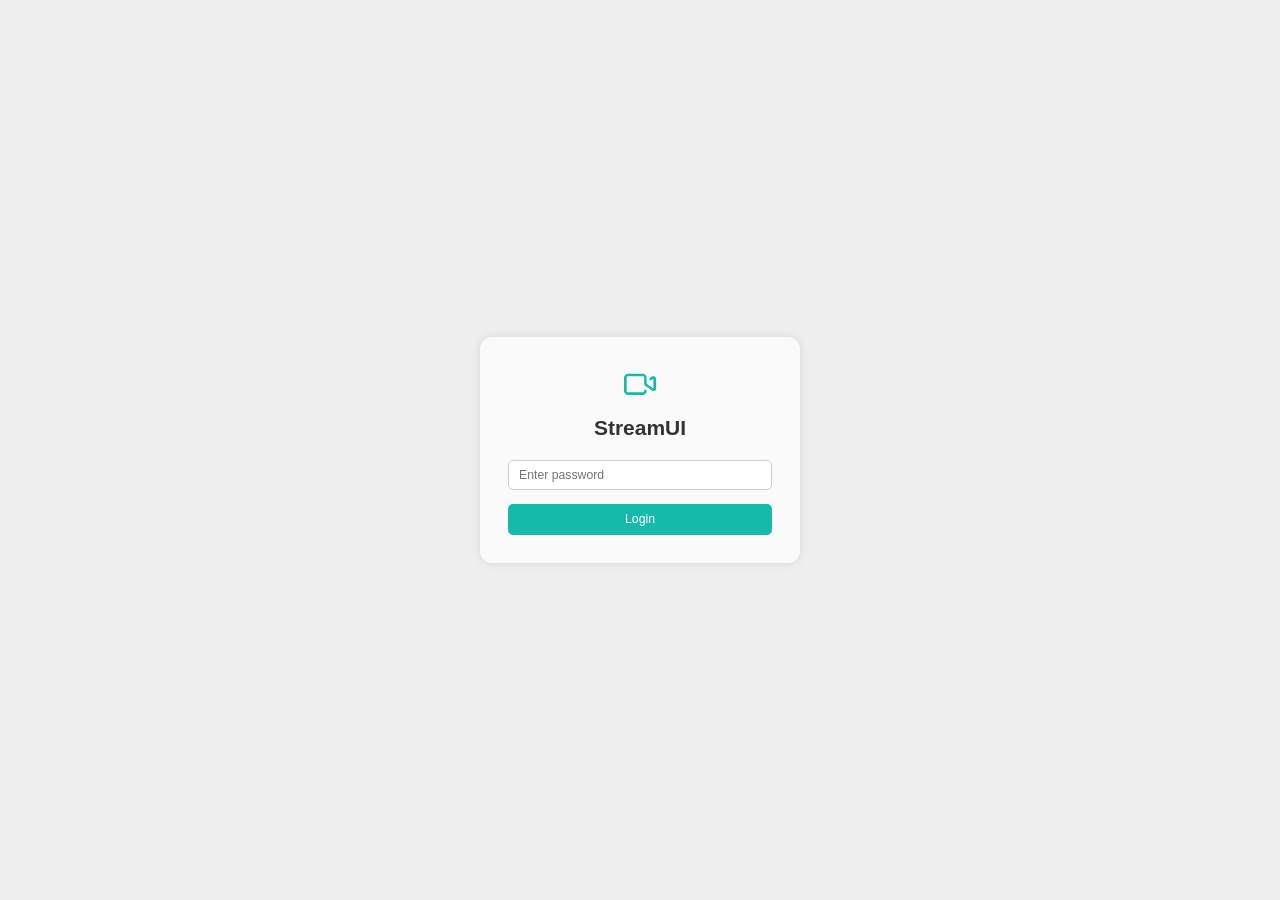
==== frontend/index.html @ 40c8f873 "vibecode frontend + backend v1.0.0" ====
<!DOCTYPE html>
<html lang="en">
<head>
  <meta charset="UTF-8" />
  <title>StreamUI</title>
  <meta name="viewport" content="width=device-width, initial-scale=1, maximum-scale=1" />
  <link href="./assets/logo.svg" rel="icon" type="image/svg" />
  <link href="./css/app.css" rel="stylesheet" />
</head>
<body>
  <div id="app"></div>

  <script>
    (function checkLoginStatus() {
      const loginTimeStr = localStorage.getItem('loginTime');
      if (!loginTimeStr) { window.location.href = 'login.html'; return; }
      const diffInDays = Math.ceil((Date.now() - parseInt(loginTimeStr)) / (24 * 60 * 60 * 1000));
      if (diffInDays > 3) { localStorage.removeItem('loginTime'); window.location.href = 'login.html'; }
    })();
  </script>

  <script src="./assets/vue.global.prod.js"></script>
  <script src="./assets/echarts.min.js"></script>

  <!-- App shell (shared components, helpers, Vue destructures) -->
  <script src="./js/app.js"></script>

  <!-- Page components (loaded after app.js whose globals they use) -->
  <script src="./js/pages/dashboard.js"></script>
  <script src="./js/pages/pull-streams.js"></script>
  <script src="./js/pages/push-streams.js"></script>
  <script src="./js/pages/video-wall.js"></script>
  <script src="./js/pages/playback.js"></script>
  <script src="./js/pages/settings.js"></script>

  <script>
    const app = Vue.createApp(StreamUIApp);
    app.component('AppToast', AppToast);
    app.component('AppConfirm', AppConfirm);
    app.component('AppModal', AppModal);
    app.component('AppTable', AppTable);
    app.component('AppTabs', AppTabs);
    app.component('AppSwitch', AppSwitch);
    app.component('AppTree', AppTree);
    app.component('PageDashboard', PageDashboard);
    app.component('PagePullStreams', PagePullStreams);
    app.component('PagePushStreams', PagePushStreams);
    app.component('PageVideoWall', PageVideoWall);
    app.component('PagePlayback', PagePlayback);
    app.component('PageSettings', PageSettings);
    app.mount('#app');
  </script>
</body>
</html>
---- frontend/css/app.css ----
/* ============================================================
   StreamUI – app.css
   Replaces Layui CSS. Pure custom styles for the admin layout.
   ============================================================ */

:root {
  --sidebar-w: 200px;
  --sidebar-bg: #2f363c;
  --header-h: 50px;
  --header-bg: #fafafa;
  --body-bg: #eee;
  --card-bg: #fff;
  --card-radius: 8px;
  --accent: #16baaa;
  --accent-hover: #13a89a;
  --danger: #ff5722;
  --danger-hover: #e64a19;
  --text: #333;
  --text-muted: #888;
  --border: #e0e0e0;
  --input-border: #ccc;
  --shadow: 0 1px 4px rgba(0,0,0,.08);
  --radius: 5px;
  --transition: .25s ease;
}

*, *::before, *::after { box-sizing: border-box; margin: 0; padding: 0; }

html, body { height: 100%; font-family: -apple-system, BlinkMacSystemFont, "Segoe UI", Roboto, "Helvetica Neue", Arial, sans-serif; font-size: 14px; color: var(--text); background: var(--body-bg); }

a { color: var(--accent); text-decoration: none; }
a:hover { text-decoration: underline; }

/* ── Layout ───────────────────────────────────────────────── */

.layout { display: flex; height: 100vh; overflow: hidden; }

.sidebar {
  width: var(--sidebar-w); min-width: var(--sidebar-w);
  background: var(--sidebar-bg); color: #c2c2c2;
  display: flex; flex-direction: column;
  transition: width var(--transition), min-width var(--transition);
  overflow: hidden; z-index: 20;
}
.sidebar.collapsed { --sidebar-w: 54px; }

.sidebar-logo {
  height: var(--header-h); display: flex; align-items: center; justify-content: center; gap: 8px;
  font-size: 1.25rem; font-weight: 600; white-space: nowrap; padding: 0 12px;
}
.sidebar-logo img { height: 22px; }
.sidebar.collapsed .sidebar-logo .logo-text { display: none; }
.sidebar:not(.collapsed) .sidebar-logo .logo-icon-only { display: none; }

.sidebar-nav { flex: 1; overflow-y: auto; padding: 8px 0; }
.sidebar-nav a {
  display: flex; align-items: center; gap: 14px;
  padding: 10px 20px; color: #c2c2c2; white-space: nowrap;
  transition: background var(--transition);
  text-decoration: none; font-size: .95rem;
}
.sidebar-nav a:hover { background: rgba(255,255,255,.08); }
.sidebar-nav a.active { background: rgba(255,255,255,.12); color: #fff; }
.sidebar-nav .nav-icon { font-size: 1.1rem; width: 20px; text-align: center; flex-shrink: 0; }
.sidebar.collapsed .sidebar-nav .nav-label { display: none; }

.main-area { flex: 1; display: flex; flex-direction: column; overflow: hidden; }

.header {
  height: var(--header-h); background: var(--header-bg);
  border-bottom: 1px solid var(--border);
  display: flex; align-items: center; padding: 0 16px; gap: 8px; flex-shrink: 0;
}
.header-btn {
  background: none; border: none; cursor: pointer; font-size: 1.2rem;
  color: #23292e; padding: 6px 8px; border-radius: var(--radius);
}
.header-btn:hover { background: rgba(0,0,0,.06); }
.header-spacer { flex: 1; }

.page-body { flex: 1; overflow-y: auto; padding: 16px; }

/* ── Card ─────────────────────────────────────────────────── */

.card { background: var(--card-bg); border-radius: var(--card-radius); box-shadow: var(--shadow); margin-bottom: 16px; }
.card-header { padding: 12px 16px; font-weight: 600; border-bottom: 1px solid var(--border); }
.card-body { padding: 16px; }

/* ── Buttons ──────────────────────────────────────────────── */

.btn {
  display: inline-flex; align-items: center; gap: 6px;
  padding: 7px 16px; border: none; border-radius: var(--radius);
  font-size: .875rem; font-weight: 500; cursor: pointer;
  transition: background var(--transition), opacity var(--transition);
  white-space: nowrap; line-height: 1.4;
}
.btn:disabled { opacity: .5; cursor: not-allowed; }

.btn-primary { background: var(--accent); color: #fff; }
.btn-primary:hover:not(:disabled) { background: var(--accent-hover); }

.btn-danger { background: var(--danger); color: #fff; }
.btn-danger:hover:not(:disabled) { background: var(--danger-hover); }

.btn-secondary { background: #fff; color: var(--text); border: 1px solid var(--border); }
.btn-secondary:hover:not(:disabled) { background: #f5f5f5; }

.btn-sm { padding: 4px 10px; font-size: .8rem; }

.btn-group { display: inline-flex; gap: 0; }
.btn-group .btn { border-radius: 0; }
.btn-group .btn:first-child { border-radius: var(--radius) 0 0 var(--radius); }
.btn-group .btn:last-child { border-radius: 0 var(--radius) var(--radius) 0; }

/* ── Forms ────────────────────────────────────────────────── */

.form-row { display: flex; align-items: center; gap: 12px; margin-bottom: 14px; flex-wrap: wrap; }
.form-label { min-width: 130px; font-weight: 500; text-align: right; flex-shrink: 0; }
.form-field { flex: 1; min-width: 180px; }
.form-hint { font-size: .8rem; color: var(--text-muted); margin-top: 4px; }

.input, .select {
  width: 100%; padding: 7px 10px; border: 1px solid var(--input-border);
  border-radius: var(--radius); font-size: .875rem; background: #fff;
  transition: border-color var(--transition);
  outline: none;
}
.input:focus, .select:focus { border-color: var(--accent); }
.select { appearance: auto; }

/* ── Toggle switch ────────────────────────────────────────── */

.switch {
  position: relative; width: 38px; height: 20px;
  background: #ccc; border-radius: 14px; cursor: pointer;
  transition: background var(--transition); flex-shrink: 0;
}
.switch.on { background: var(--accent); }
.switch::after {
  content: ''; position: absolute; top: 2px; left: 2px;
  width: 16px; height: 16px; background: #fff;
  border-radius: 50%; box-shadow: 0 1px 3px rgba(0,0,0,.2);
  transition: transform var(--transition);
}
.switch.on::after { transform: translateX(18px); }

/* ── Tables ───────────────────────────────────────────────── */

.table-wrap { overflow-x: auto; }
table { width: 100%; border-collapse: collapse; }
thead th {
  background: #fafafa; padding: 10px 12px; text-align: center;
  font-weight: 600; font-size: .85rem; border-bottom: 2px solid var(--border);
  white-space: nowrap;
}
tbody td { padding: 9px 12px; text-align: center; border-bottom: 1px solid #f0f0f0; vertical-align: middle; }
tbody tr:hover { background: #f9f9f9; }

.pagination {
  display: flex; align-items: center; justify-content: flex-end;
  gap: 6px; padding: 12px 0; font-size: .85rem; color: var(--text-muted);
}
.pagination button {
  padding: 4px 10px; border: 1px solid var(--border); border-radius: var(--radius);
  background: #fff; cursor: pointer; font-size: .85rem;
}
.pagination button:hover:not(:disabled) { border-color: var(--accent); color: var(--accent); }
.pagination button:disabled { opacity: .4; cursor: not-allowed; }
.pagination .page-current {
  padding: 4px 10px; border: 1px solid var(--accent); border-radius: var(--radius);
  background: var(--accent); color: #fff; font-weight: 600;
}

/* ── Badge ────────────────────────────────────────────────── */

.badge {
  display: inline-block; padding: 2px 8px; border-radius: var(--radius);
  font-size: .8rem; font-weight: 500; color: #fff; white-space: nowrap;
}
.badge-blue { background: #31bdec; }
.badge-gray { background: #aaa; }
.badge-green { background: var(--accent); }
.badge-red { background: var(--danger); }

/* ── Modal / Dialog ───────────────────────────────────────── */

.modal-backdrop {
  position: fixed; inset: 0; background: rgba(0,0,0,.35);
  display: flex; align-items: center; justify-content: center; z-index: 1000;
}
.modal {
  background: var(--card-bg); border-radius: 10px; box-shadow: 0 8px 30px rgba(0,0,0,.18);
  min-width: 340px; max-width: 95vw; max-height: 95vh;
  display: flex; flex-direction: column; overflow: hidden;
}
.modal-title {
  padding: 12px 16px; font-weight: 600;
  background: #fafafa; border-bottom: 1px solid var(--border);
  display: flex; align-items: center; justify-content: space-between;
}
.modal-close {
  background: none; border: none; font-size: 1.2rem; cursor: pointer;
  color: #999; padding: 2px 6px; border-radius: var(--radius);
}
.modal-close:hover { background: #eee; color: #333; }
.modal-body { padding: 16px; overflow-y: auto; flex: 1; }
.modal-footer { padding: 12px 16px; border-top: 1px solid var(--border); display: flex; justify-content: flex-end; gap: 8px; }

/* full-height modal variant */
.modal.modal-full { width: 1000px; height: 95vh; }

/* ── Toast ────────────────────────────────────────────────── */

.toast-container {
  position: fixed; top: 16px; left: 50%; transform: translateX(-50%);
  z-index: 2000; display: flex; flex-direction: column; align-items: center; gap: 8px;
  pointer-events: none;
}
.toast {
  padding: 10px 22px; border-radius: var(--radius);
  background: #333; color: #fff; font-size: .9rem;
  box-shadow: 0 4px 12px rgba(0,0,0,.2);
  animation: toastIn .3s ease;
  pointer-events: auto;
}
.toast.success { background: #2e7d32; }
.toast.error { background: #c62828; }
.toast.warn { background: #e65100; }

@keyframes toastIn { from { opacity: 0; transform: translateY(-12px); } to { opacity: 1; transform: translateY(0); } }

/* ── Tabs ─────────────────────────────────────────────────── */

.tabs-header { display: flex; border-bottom: 2px solid var(--border); gap: 0; }
.tab-btn {
  padding: 8px 18px; border: none; background: none; cursor: pointer;
  font-size: .875rem; color: var(--text-muted); border-bottom: 2px solid transparent;
  margin-bottom: -2px; transition: color var(--transition), border-color var(--transition);
}
.tab-btn:hover { color: var(--text); }
.tab-btn.active { color: var(--accent); border-bottom-color: var(--accent); font-weight: 600; }
.tab-body { padding: 12px 0; }

/* ── Tree ─────────────────────────────────────────────────── */

.tree { list-style: none; padding: 0; }
.tree ul { list-style: none; padding-left: 20px; }
.tree li { padding: 4px 0; }
.tree-toggle { cursor: pointer; user-select: none; font-weight: 600; padding: 4px 6px; border-radius: var(--radius); }
.tree-toggle:hover { background: #f0f0f0; }
.tree-leaf {
  cursor: pointer; padding: 4px 8px; border-radius: var(--radius);
  transition: background var(--transition);
}
.tree-leaf:hover { background: #e8f5e9; }

/* ── Video ────────────────────────────────────────────────── */

.video-player {
  position: relative; background: #2f363c; display: flex;
  align-items: center; justify-content: center;
}
.video-player video { width: 100%; height: 100%; background: #2f363c; }
.video-status {
  position: absolute; top: 50%; left: 50%; transform: translate(-50%, -50%);
  color: #eee; font-weight: 500; font-size: 1rem;
}

/* ── Video wall ───────────────────────────────────────────── */

.vw-container { display: grid; gap: 0; background: #2f363c; }
.vw-container.layout-1 { grid-template: 1fr / 1fr; }
.vw-container.layout-4 { grid-template: 1fr 1fr / 1fr 1fr; }
.vw-container.layout-9 { grid-template: 1fr 1fr 1fr / 1fr 1fr 1fr; }

.vw-cell {
  position: relative; overflow: hidden; background: #2f363c;
}
.vw-cell video { width: 100%; height: 100%; background: #2f363c; border: 1px solid #444; display: block; }
.vw-cell .cell-status {
  position: absolute; inset: 0; display: flex; align-items: center; justify-content: center;
  color: #eee; font-size: .9rem; pointer-events: none;
}
.vw-cell .cell-btns {
  position: absolute; top: 8px; right: 8px;
  display: flex; flex-direction: column; gap: 6px;
  opacity: 0; transition: opacity .3s; z-index: 5;
}
.vw-cell:hover .cell-btns { opacity: 1; }

/* ── Playback timeline ────────────────────────────────────── */

.timeline-wrap { position: relative; height: 70px; margin: 24px 0; user-select: none; }
.timeline-track { position: absolute; left: 0; right: 0; top: 28px; height: 6px; background: #e0e0e0; border-radius: 3px; }
.timeline-segments { position: absolute; left: 0; right: 0; top: 28px; height: 6px; }
.timeline-segment { position: absolute; height: 100%; background: #4caf50; border-right: 1px solid rgba(255,255,255,.5); }
.timeline-segment:hover { background: #45a049; }
.timeline-labels { position: absolute; top: 46px; left: 0; right: 0; font-size: 11px; color: #666; }
.timeline-label { position: absolute; transform: translateX(-50%); }
.timeline-playhead {
  position: absolute; top: 18px; width: 2px; height: 36px;
  background: red; z-index: 10; transform: translateX(-50%); cursor: grab;
}
.timeline-playhead::after {
  content: '\25B6'; position: absolute; top: -12px; left: -6px; font-size: 14px; color: red;
}
.timeline-playhead.dragging { cursor: grabbing; }
.timeline-time {
  position: absolute; top: 0; font-size: 11px; color: #333;
  padding: 2px 5px; background: rgba(255,255,255,.85);
  border: 1px solid #ddd; border-radius: 3px; white-space: nowrap;
}

/* ── Toolbar row ──────────────────────────────────────────── */

.toolbar {
  display: flex; align-items: center; gap: 12px; flex-wrap: wrap;
  padding-bottom: 14px;
}
.toolbar-spacer { flex: 1; }

/* ── Search inline ────────────────────────────────────────── */
.input-inline { width: 180px; }

/* ── Status icon ──────────────────────────────────────────── */
.status-icon { width: 18px; height: 18px; vertical-align: middle; }

/* ── Misc ─────────────────────────────────────────────────── */
.text-center { text-align: center; }
.text-muted { color: var(--text-muted); }
.flex-center { display: flex; align-items: center; justify-content: center; }
.gap-8 { gap: 8px; }
.gap-16 { gap: 16px; }
.mt-8 { margin-top: 8px; }
.mt-16 { margin-top: 16px; }
.mb-8 { margin-bottom: 8px; }
.mb-16 { margin-bottom: 16px; }
.mr-8 { margin-right: 8px; }
.mono { font-family: monospace; font-size: .85rem; word-break: break-all; }
.clickable { cursor: pointer; }
.inline-flex { display: inline-flex; align-items: center; }

/* ── Login page ───────────────────────────────────────────── */
.login-page {
  height: 100vh; display: flex; align-items: center; justify-content: center;
  background: var(--body-bg);
}
.login-box {
  width: 320px; padding: 28px; background: #fafafa;
  box-shadow: 0 0 10px rgba(0,0,0,.1); border-radius: 12px; text-align: center;
}
.login-box .login-title { font-size: 1.5rem; font-weight: 600; color: #333; margin: 8px 0 20px; }
.login-box .input { margin-bottom: 14px; }
.login-box .btn { width: 100%; justify-content: center; }
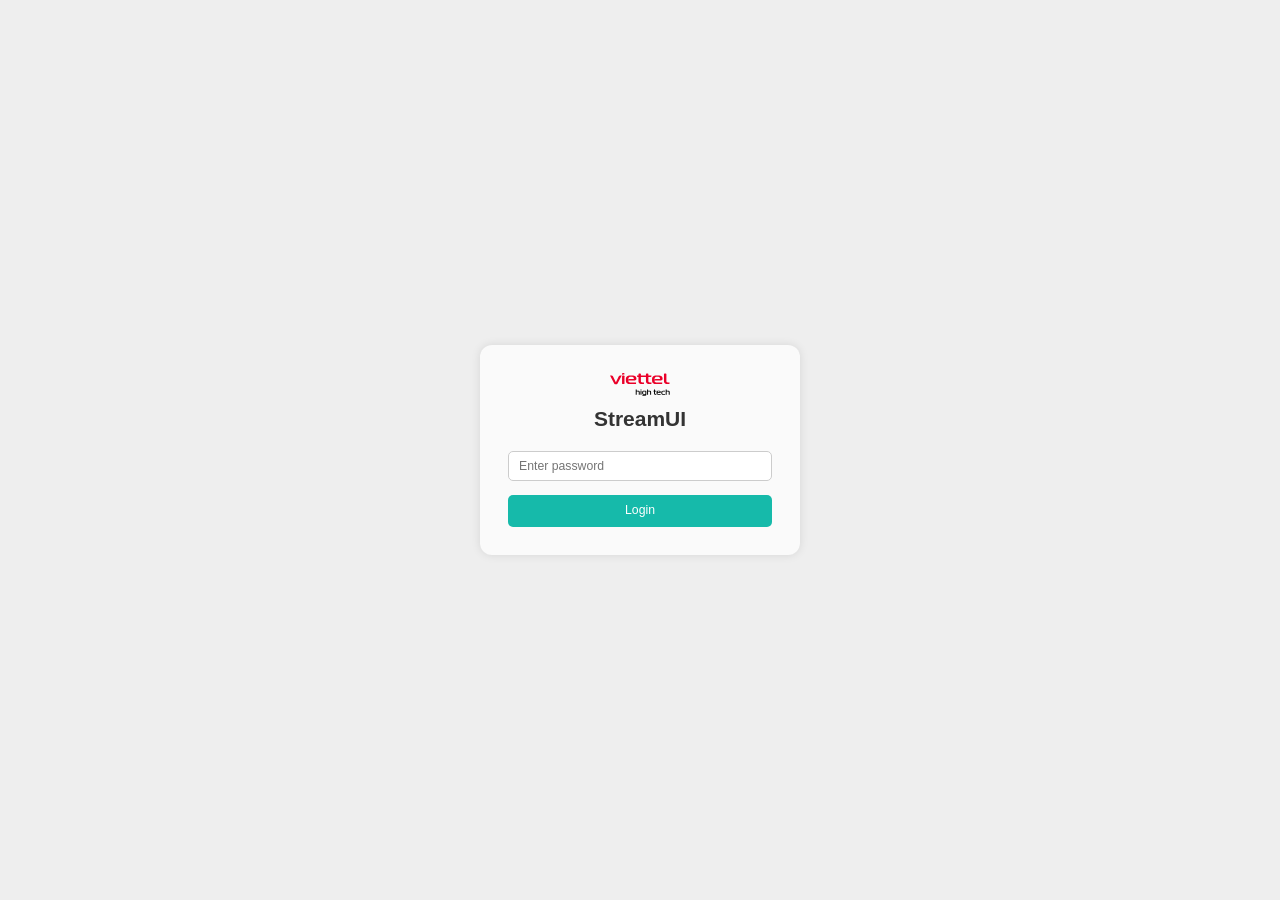
==== commit e4d3e967: "add readme images and change website logo" ====
--- a/frontend/index.html
+++ b/frontend/index.html
@@ -4,7 +4,7 @@
   <meta charset="UTF-8" />
   <title>StreamUI</title>
   <meta name="viewport" content="width=device-width, initial-scale=1, maximum-scale=1" />
-  <link href="./assets/logo.svg" rel="icon" type="image/svg" />
+  <link href="./assets/favicon-16x16.png" rel="icon" type="image/svg" />
   <link href="./css/app.css" rel="stylesheet" />
 </head>
 <body>
--- a/frontend/css/app.css
+++ b/frontend/css/app.css
@@ -64,6 +64,11 @@
 .sidebar-nav .nav-icon { font-size: 1.1rem; width: 20px; text-align: center; flex-shrink: 0; }
 .sidebar.collapsed .sidebar-nav .nav-label { display: none; }
 
+.sidebar-version {
+  padding: 12px 20px; font-size: .75rem; color: #666;
+  white-space: nowrap; flex-shrink: 0;
+}
+
 .main-area { flex: 1; display: flex; flex-direction: column; overflow: hidden; }
 
 .header {
